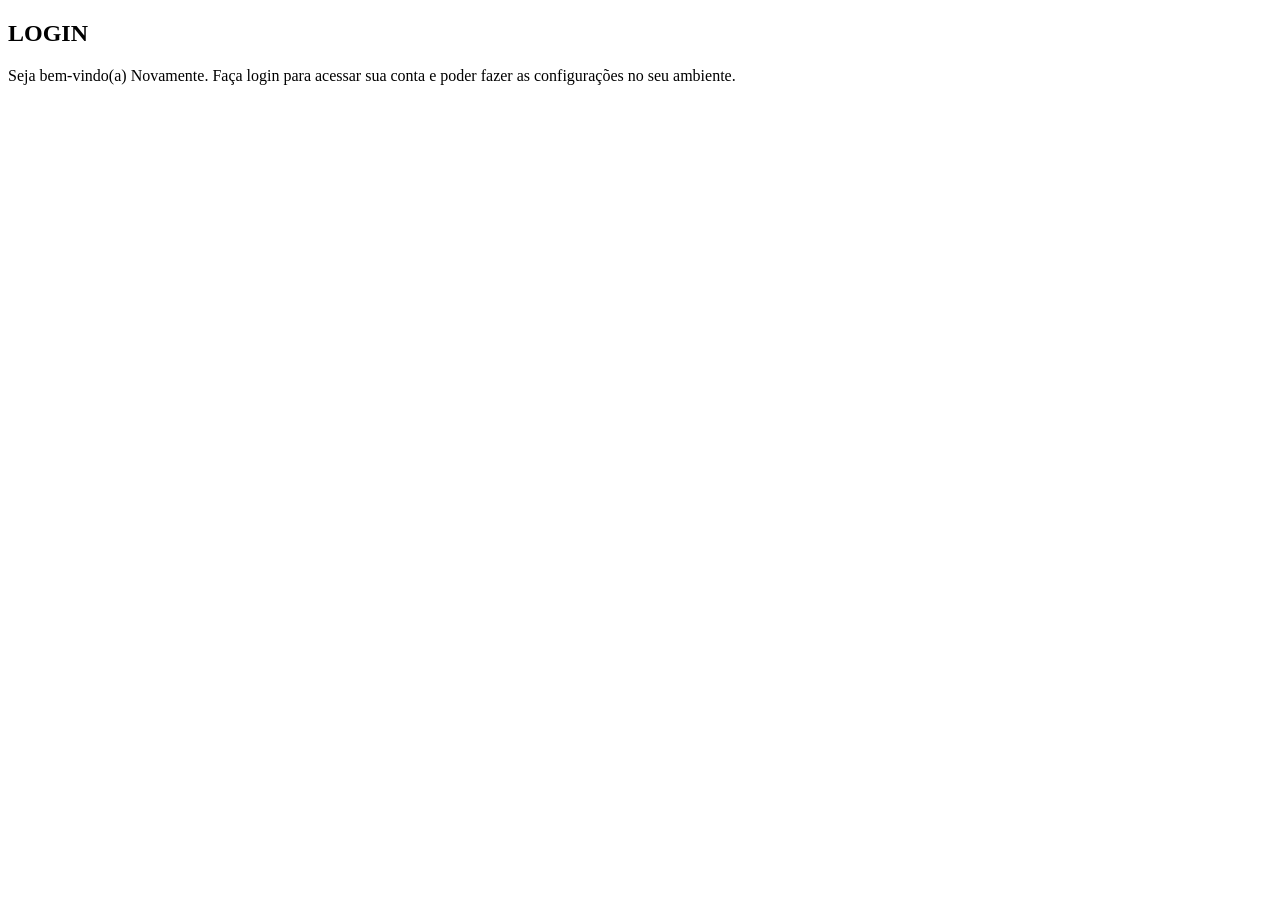
==== index.html @ a6282d64 "estutura" ====
<!DOCTYPE html>
<html lang="pt-br">
<head>
    <meta charset="UTF-8">
    <meta name="viewport" content="width=device-width, initial-scale=1.0">
    <link rel="stylesheet" href="estilos/style.css">
    <title>login</title>
</head>
<body>
    <main>
        <section id="login">
            <div id="imagem">

            </div>

            <div id="form">
                <h1>LOGIN</h1>
                <p>Seja bem-vindo(a) Novamente. Faça login para acessar sua conta e poder fazer as configurações no seu ambiente.</p>
                <form action="login.php" method="post"></form>
            </div>
        </section>
    </main>
</body>
</html>
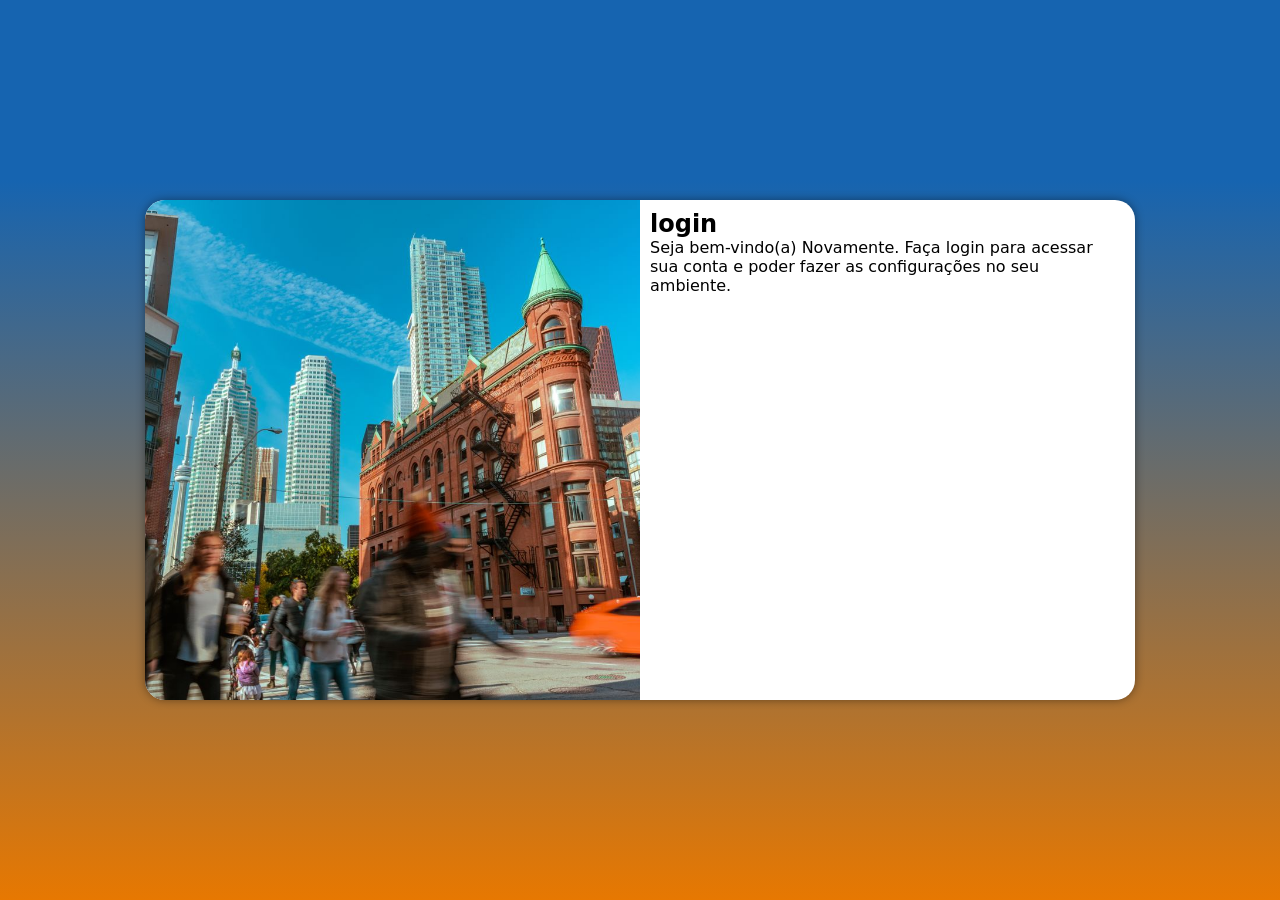
==== commit 40bdb8ae: "midia-query para outras telas" ====
--- a/index.html
+++ b/index.html
@@ -4,6 +4,7 @@
     <meta charset="UTF-8">
     <meta name="viewport" content="width=device-width, initial-scale=1.0">
     <link rel="stylesheet" href="estilos/style.css">
+    <link rel="stylesheet" href="midia-query/style.css">
     <title>login</title>
 </head>
 <body>
@@ -14,7 +15,7 @@
             </div>
 
             <div id="form">
-                <h1>LOGIN</h1>
+                <h1>login</h1>
                 <p>Seja bem-vindo(a) Novamente. Faça login para acessar sua conta e poder fazer as configurações no seu ambiente.</p>
                 <form action="login.php" method="post"></form>
             </div>
--- a/estilos/style.css
+++ b/estilos/style.css
@@ -0,0 +1,62 @@
+@charset "UTF-8";
+
+/*paletas de cores que eu escolhi
+
+laranja #ff4000
+azul #0a1045
+*/
+
+*{
+    font-family: system-ui, -apple-system, BlinkMacSystemFont, 'Segoe UI', Roboto, Oxygen, Ubuntu, Cantarell, 
+    'Open Sans', 'Helvetica Neue', sans-serif;
+    padding: 0%;
+    margin: 0%;
+    box-sizing: border-box;
+}
+
+body, html{
+    background-color: burlywood;
+    height: 100vh;
+    width: 100vw;
+}
+
+main{
+    position: relative;
+    height: 100vh;
+    width: 100vw;
+}
+
+section#login{
+    position: absolute;
+    top: 50%;
+    left: 50%;
+
+    transform: translate(-50%, -50%);
+    overflow: hidden;
+
+    background-color: white;
+    width: 250px;
+    height: 500px;
+    border-radius: 20px;
+    box-shadow:  0px 0px 10px rgba(0, 0, 0, 0.418);
+
+    transition: width .5s, height .5s;
+    transition-timing-function: ease;
+}
+
+
+section#login > div#imagem{
+    display: block;
+    background-image: url(../imagens/foto-rua-medio.jpg);
+    background-size: cover;
+    background-repeat: no-repeat;
+    background-position: center center;
+    height: 200px;
+
+}
+
+section#login > div#form{
+    display: block;
+    padding: 10px;
+
+}
--- a/midia-query/style.css
+++ b/midia-query/style.css
@@ -0,0 +1,41 @@
+@charset "UTF-8";
+
+@media screen and (min-width: 768px) and (max-width: 992px) {
+
+    body{
+         background-image: linear-gradient(to top, #e77801 , #1664b0 80%);
+    }
+    section#login{
+        width: 80vw;
+        
+    }
+    section#login > div#imagem{
+        float: left;
+        width: 30%;
+        height: 100%;
+    }
+    section#login > div#form{
+        float: right;
+        width: 70%;
+    }
+}
+
+@media screen and (min-width: 992px) {
+
+     body{
+        background-image: linear-gradient(to top, #e77801 , #1664b0 80%);
+    }
+    section#login{
+        width: 990px;
+    }
+    
+    section#login > div#imagem{
+    float: left;
+    width: 50%;
+    height: 100%;
+    }
+    section#login > div#form{
+        float: right;
+        width: 50%;
+    }
+}
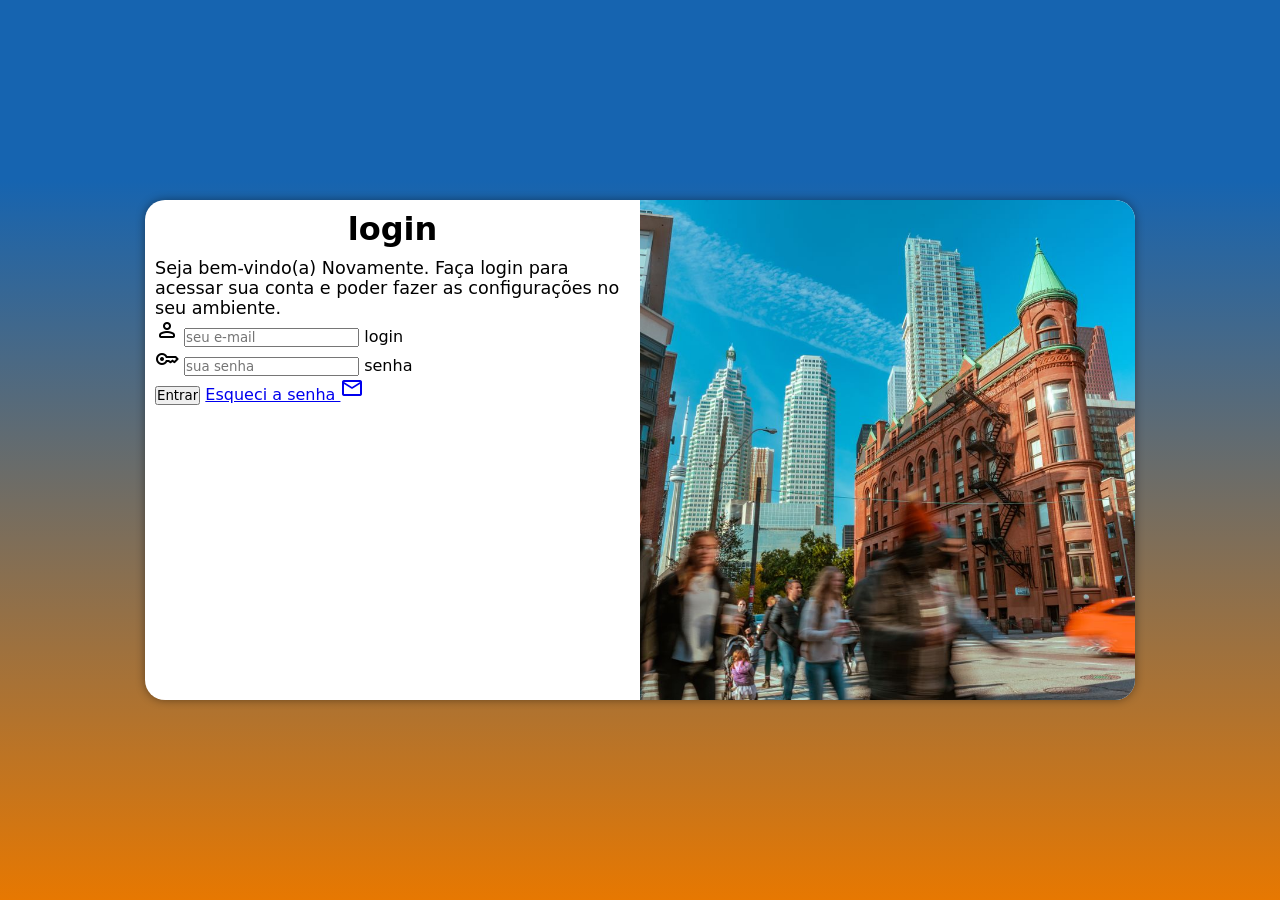
==== commit ad5167d1: "add o form" ====
--- a/index.html
+++ b/index.html
@@ -5,6 +5,7 @@
     <meta name="viewport" content="width=device-width, initial-scale=1.0">
     <link rel="stylesheet" href="estilos/style.css">
     <link rel="stylesheet" href="midia-query/style.css">
+    <link rel="stylesheet" href="https://fonts.googleapis.com/css2?family=Material+Symbols+Rounded:opsz,wght,FILL,GRAD@20..48,100..700,0..1,-50..200&icon_names=key,person,email" />
     <title>login</title>
 </head>
 <body>
@@ -17,7 +18,20 @@
             <div id="form">
                 <h1>login</h1>
                 <p>Seja bem-vindo(a) Novamente. Faça login para acessar sua conta e poder fazer as configurações no seu ambiente.</p>
-                <form action="login.php" method="post"></form>
+                <form action="login.php" method="post" autocomplete="on">
+                    <div class="campo">
+                       <span class="material-symbols-rounded">person</span>
+                        <input type="email" name="login" id="ilogin" placeholder="seu e-mail" autocomplete="email" required maxlength="30">
+                         <label for="ilogin">login</label>
+                    </div>
+                    <div class="campo">
+                        <span class="material-symbols-rounded">key</span>
+                        <input type="password" name="senha" id="isenha" placeholder="sua senha" autocomplete="current-password" required minlength="8" maxlength="20">
+                        <label for="isenha">senha</label>
+                    </div>
+                    <input type="submit" value="Entrar">
+                    <a href="#">Esqueci a senha <span class="material-symbols-rounded">email</span></a>
+                </form>
             </div>
         </section>
     </main>
--- a/estilos/style.css
+++ b/estilos/style.css
@@ -60,3 +60,13 @@
     padding: 10px;
 
 }
+
+div#form > h1{
+    text-align: center;
+    margin-bottom: 10px;
+
+}  
+
+div#form > p{
+    font-size: 0.8em;
+}
--- a/midia-query/style.css
+++ b/midia-query/style.css
@@ -30,12 +30,21 @@
     }
     
     section#login > div#imagem{
-    float: left;
+    float: right;
     width: 50%;
     height: 100%;
     }
     section#login > div#form{
-        float: right;
+        float: left;
         width: 50%;
     }
+
+    div#form > h1 {
+        font-size: 2em;
+    }
+
+
+    div#form > p{
+    font-size: 1.1em;
 }
+}
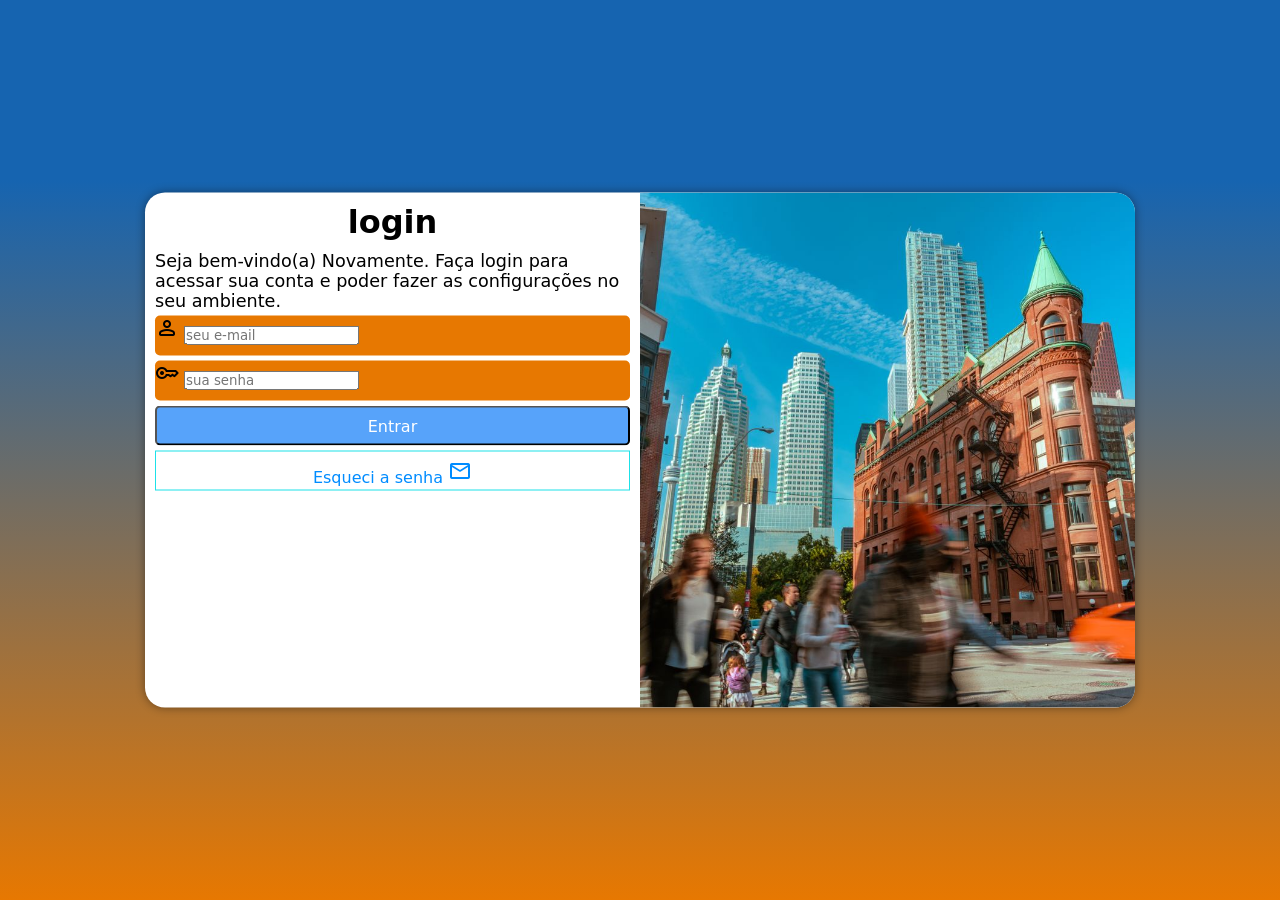
==== commit e2e6b3dd: "formatação do formulario" ====
--- a/index.html
+++ b/index.html
@@ -19,20 +19,27 @@
                 <h1>login</h1>
                 <p>Seja bem-vindo(a) Novamente. Faça login para acessar sua conta e poder fazer as configurações no seu ambiente.</p>
                 <form action="login.php" method="post" autocomplete="on">
+                    
                     <div class="campo">
                        <span class="material-symbols-rounded">person</span>
                         <input type="email" name="login" id="ilogin" placeholder="seu e-mail" autocomplete="email" required maxlength="30">
                          <label for="ilogin">login</label>
                     </div>
+
+
+
                     <div class="campo">
                         <span class="material-symbols-rounded">key</span>
                         <input type="password" name="senha" id="isenha" placeholder="sua senha" autocomplete="current-password" required minlength="8" maxlength="20">
                         <label for="isenha">senha</label>
                     </div>
                     <input type="submit" value="Entrar">
-                    <a href="#">Esqueci a senha <span class="material-symbols-rounded">email</span></a>
+                    <a href="#" class="botao">Esqueci a senha <span class="material-symbols-rounded">email</span></a>
                 </form>
             </div>
+
+
+            
         </section>
     </main>
 </body>
--- a/estilos/style.css
+++ b/estilos/style.css
@@ -35,8 +35,8 @@
     overflow: hidden;
 
     background-color: white;
-    width: 250px;
-    height: 500px;
+    width: 270px;
+    height: 515px;
     border-radius: 20px;
     box-shadow:  0px 0px 10px rgba(0, 0, 0, 0.418);
 
@@ -70,3 +70,54 @@
 div#form > p{
     font-size: 0.8em;
 }
+
+form label{
+    display: none;
+}
+
+form > div.campo{
+    background-color: #e77801;
+    display: block;
+    width: 100%;
+    height: 40px;
+    border-radius: 5px;
+    margin: 5px 0px;
+}
+
+form > input[type=submit]{
+    display: block;
+    font-size: 1em;
+    width: 100%;
+    height: 40px;
+    background-color:rgb(87, 163, 250) ;
+    color: white;
+    border-radius: 5px;
+}
+
+form > input[type=submit]:hover{
+    background-color:rgb(0, 119, 255) ;
+}
+
+form> a.botao{
+    display: block;
+    text-align: center;
+    font-size: 1em;
+    width: 100%;
+    height: 40px;
+    text-decoration: none;
+    color: rgb(0, 140, 255);
+    padding-top: 7px;
+    margin-top: 5px;
+    background-color: white;
+    border: 1px solid rgba(18, 224, 231, 0.952);
+}
+
+form > a.botao:hover{
+color: wheat;
+background-color: rgb(0, 140, 255);;
+}
+
+form > abotao >i{
+    font-size:0.8em;
+}
+
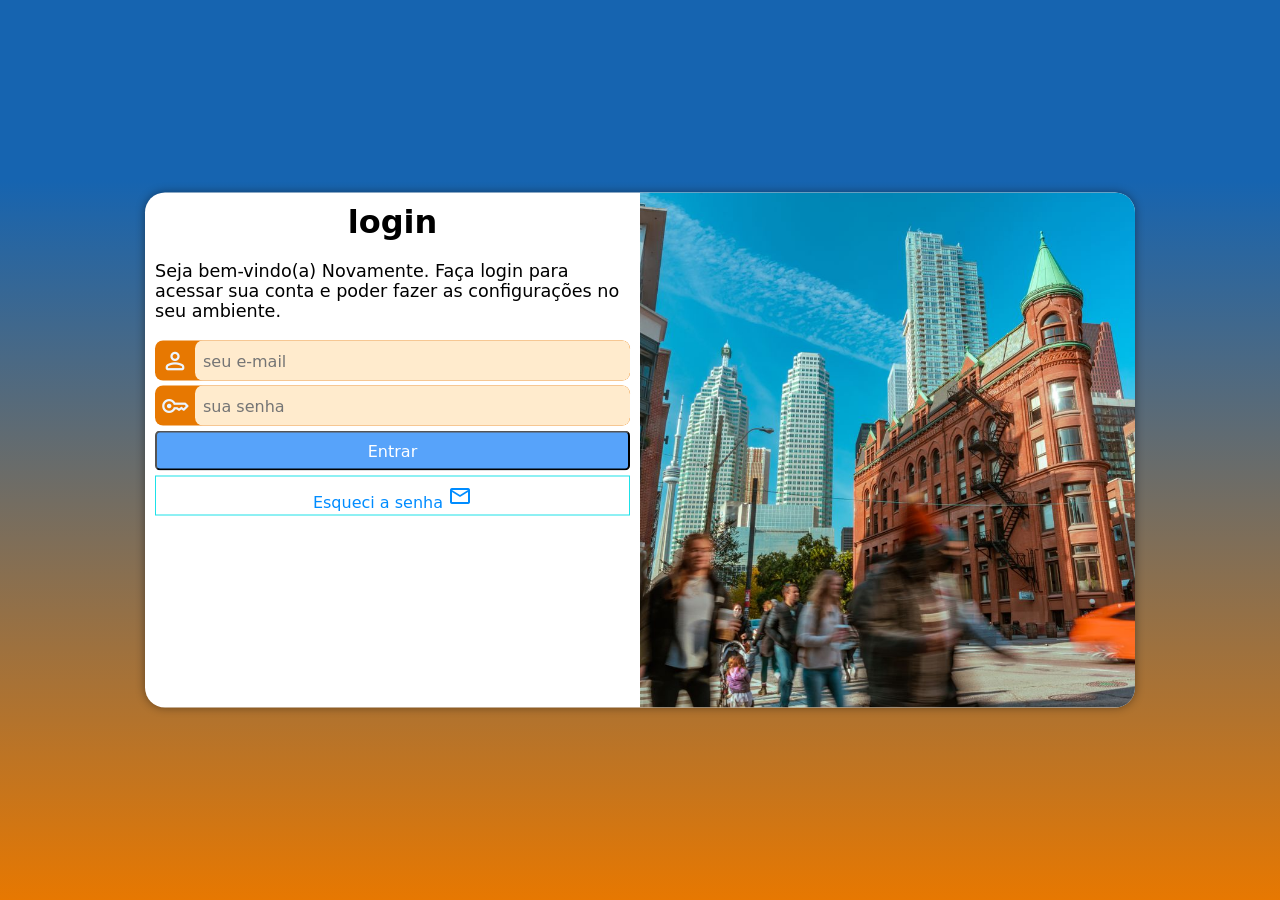
==== commit b82d10a8: "termined" ====
--- a/index.html
+++ b/index.html
@@ -19,7 +19,6 @@
                 <h1>login</h1>
                 <p>Seja bem-vindo(a) Novamente. Faça login para acessar sua conta e poder fazer as configurações no seu ambiente.</p>
                 <form action="login.php" method="post" autocomplete="on">
-                    
                     <div class="campo">
                        <span class="material-symbols-rounded">person</span>
                         <input type="email" name="login" id="ilogin" placeholder="seu e-mail" autocomplete="email" required maxlength="30">
--- a/estilos/style.css
+++ b/estilos/style.css
@@ -75,12 +75,53 @@
     display: none;
 }
 
+form > div.campo {
+    position: relative;
+    background-color: #e77801;
+    display: block;
+    width: 100%;
+    height: 40px;
+    border-radius: 8px;
+    margin: 5px 0;
+    overflow: hidden;
+}
+
+div.campo > span {
+    position: absolute;
+    left: 0;
+    top: 0;
+    width: 40px;
+    height: 100%;
+    display: flex;               /* só dentro do span, para centralizar o ícone */
+    align-items: center;
+    justify-content: center;
+    font-size: 28px;
+    color: rgb(236, 245, 255);
+    padding: 0;
+}
+
+div.campo > input {
+    position: absolute;
+    left: 40px;
+    right: 0;                    /* estica até a borda direita */
+    top: 0;
+    bottom: 0;
+    width: auto;                 /* deixa left/right mandarem */
+    height: 100%;
+    font-size: 1em;
+    background-color: blanchedalmond;
+    border: 0;
+    border-radius: 8px;
+    padding: 4px 8px;
+    /* apague o transform: translateY */
+}
+
 form > div.campo{
     background-color: #e77801;
     display: block;
     width: 100%;
     height: 40px;
-    border-radius: 5px;
+    border-radius: 8px;
     margin: 5px 0px;
 }
 
--- a/midia-query/style.css
+++ b/midia-query/style.css
@@ -7,6 +7,7 @@
     }
     section#login{
         width: 80vw;
+        height: 350px;
         
     }
     section#login > div#imagem{
@@ -46,5 +47,6 @@
 
     div#form > p{
     font-size: 1.1em;
+    margin: 20px 0px;
 }
 }
